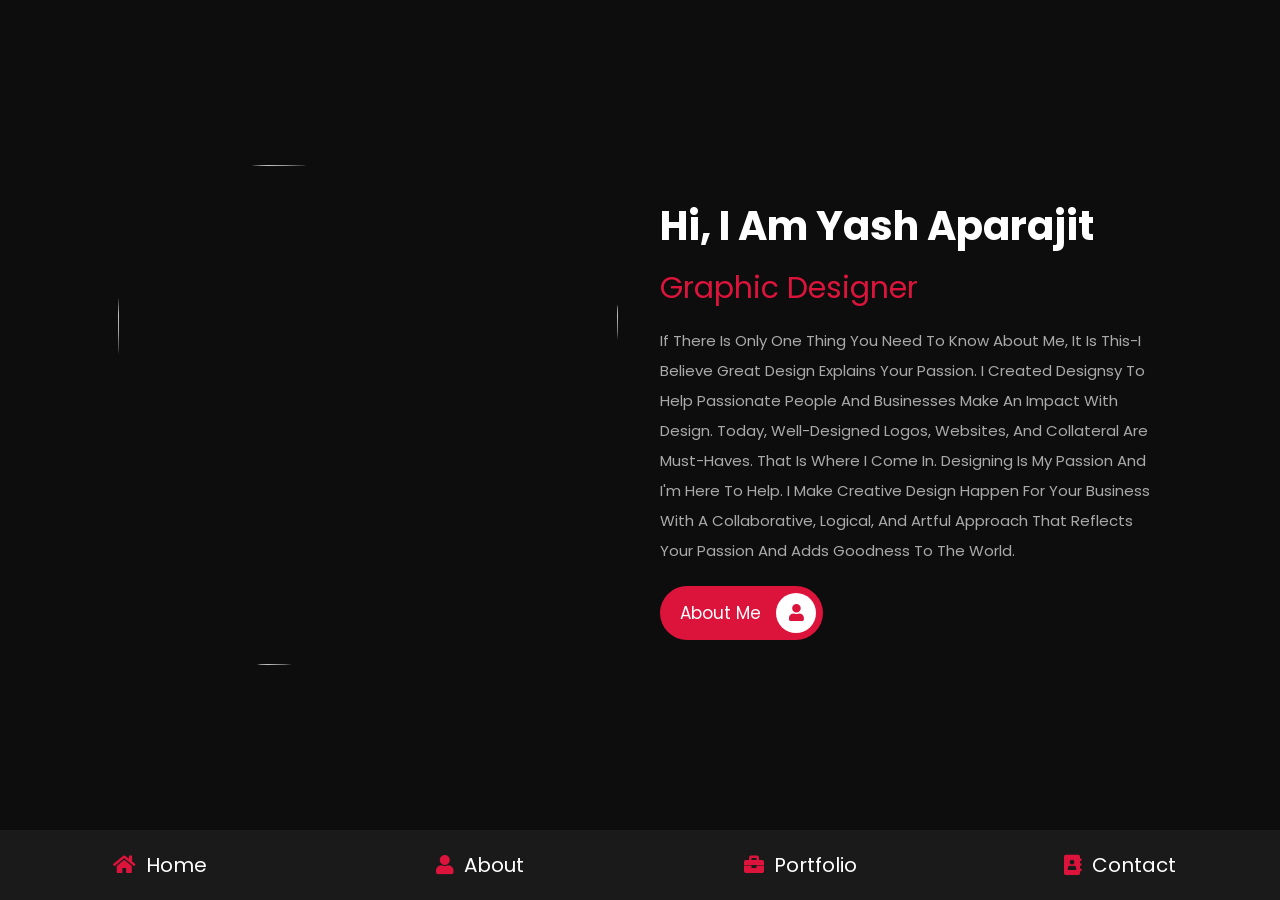
==== index.html @ 3bfcda6c "portfolio" ====
<!DOCTYPE html>
<html lang="en">
<head>
    <meta charset="UTF-8">
    <meta http-equiv="X-UA-Compatible" content="IE=edge">
    <meta name="viewport" content="width=device-width, initial-scale=1.0">
    <title>home</title>

    <!-- font awesome cdn link  -->
    <link rel="stylesheet" href="https://cdnjs.cloudflare.com/ajax/libs/font-awesome/5.15.4/css/all.min.css">

    <!-- custom css file link  -->
    <link rel="stylesheet" href="css/style.css">

</head>
<body>
    
<!-- navbar section starts  -->

<nav class="navbar">
    <a href="index.html"> <i class="fas fa-home"></i> <span>home</span> </a>
    <a href="about.html"> <i class="fas fa-user"></i> <span>about</span> </a>
    <a href="portfolio.html"> <i class="fas fa-briefcase"></i> <span>portfolio</span> </a>
    <a href="contact.html"> <i class="fas fa-address-book"></i> <span>contact</span> </a>
</nav>

<!-- navbar section ends -->

<!-- home section starts  -->

<section class="home">

    <div class="image">
        <img src="E:\coding\Graphic Portfolio\personal portfolio\images\yash 1.jpeg" alt="">
    </div>

    <div class="content">
        <h3>Hi, I am Yash Aparajit</h3>
        <span>Graphic Designer</span>
        <p>If there is only one thing you need to know about me, it is this-I believe great design explains your passion. I created Designsy to help passionate people and businesses make an impact with design. Today, well-designed logos, websites, and collateral are must-haves.
That is where I come in. Designing is my passion and I'm here to help. I make creative design happen for your business with a collaborative, logical, and artful approach that reflects your passion and adds goodness to the world. </p>
        <a href="about.html" class="btn"> about me <i class="fas fa-user"></i> </a>
    </div>

</section>

<!-- home section ends -->

</body>
</html>
---- css/style.css ----
@import url("https://fonts.googleapis.com/css2?family=Poppins:wght@100;300;400;500;600;700&display=swap");
* {
  font-family: 'Poppins', sans-serif;
  margin: 0;
  padding: 0;
  -webkit-box-sizing: border-box;
          box-sizing: border-box;
  text-decoration: none;
  outline: none;
  border: none;
  text-transform: capitalize;
}

html {
  font-size: 62.5%;
  overflow-x: hidden;
}

html::-webkit-scrollbar {
  width: 1rem;
}

html::-webkit-scrollbar-track {
  background: #0d0d0d;
}

html::-webkit-scrollbar-thumb {
  background: crimson;
  border-radius: 5rem;
}

body {
  background: #0d0d0d;
  padding-bottom: 6.5rem;
}

section {
  padding: 5rem 9%;
}

.heading {
  text-align: center;
  font-size: 6vw;
  color: #fff;
  margin-bottom: 3rem;
  text-transform: uppercase;
}

.heading span {
  text-transform: uppercase;
  color: crimson;
}

.btn {
  display: inline-block;
  margin-top: 1rem;
  border-radius: 5rem;
  background: crimson;
  padding: .7rem;
  font-size: 1.7rem;
  color: #fff;
  padding-left: 2rem;
}

.btn i {
  height: 4rem;
  width: 4rem;
  line-height: 4rem;
  font-size: 1.7rem;
  text-align: center;
  background: #fff;
  color: crimson;
  border-radius: 50%;
  margin-left: 1rem;
  -webkit-transition: .2s linear;
  transition: .2s linear;
}

.btn:hover i {
  margin-left: 2rem;
}

.navbar {
  position: fixed;
  bottom: 0;
  left: 0;
  right: 0;
  display: -webkit-box;
  display: -ms-flexbox;
  display: flex;
  z-index: 1000;
  -webkit-box-align: end;
      -ms-flex-align: end;
          align-items: flex-end;
}

.navbar a {
  padding: 2rem;
  font-size: 2rem;
  background: #1a1a1a;
  -webkit-box-flex: 1;
      -ms-flex: 1;
          flex: 1;
  color: #fff;
  text-align: center;
  -webkit-transition: .2s linear;
  transition: .2s linear;
}

.navbar a i {
  color: crimson;
  padding-right: .5rem;
}

.navbar a:hover {
  background: crimson;
  padding-bottom: 6rem;
}

.navbar a:hover i {
  color: #fff;
}

.home {
  display: -webkit-box;
  display: -ms-flexbox;
  display: flex;
  -webkit-box-align: center;
      -ms-flex-align: center;
          align-items: center;
  -ms-flex-wrap: wrap;
      flex-wrap: wrap;
  gap: 4rem;
  min-height: calc(100vh - 6.5rem);
}

.home .image {
  -webkit-box-flex: 1;
      -ms-flex: 1 1 42rem;
          flex: 1 1 42rem;
  text-align: center;
}

.home .image img {
  height: 50rem;
  width: 50rem;
  border-radius: 30% 70% 70% 30% / 30% 30% 70% 70%;
}

.home .content {
  -webkit-box-flex: 1;
      -ms-flex: 1 1 42rem;
          flex: 1 1 42rem;
}

.home .content h3 {
  color: #fff;
  font-size: 4rem;
  padding-bottom: .5rem;
}

.home .content span {
  font-size: 3rem;
  color: crimson;
  padding: .5rem 0;
  display: block;
}

.home .content p {
  font-size: 1.5rem;
  color: #aaa;
  padding: 1rem 0;
  line-height: 2;
}

.about .row {
  display: -webkit-box;
  display: -ms-flexbox;
  display: flex;
  -webkit-box-align: center;
      -ms-flex-align: center;
          align-items: center;
  -ms-flex-wrap: wrap;
      flex-wrap: wrap;
  gap: 2rem;
}

.about .row .info-container {
  -webkit-box-flex: 1;
      -ms-flex: 1 1 42rem;
          flex: 1 1 42rem;
}

.about .row .info-container h1 {
  font-size: 3rem;
  color: #fff;
  text-transform: uppercase;
  padding-bottom: 1rem;
}

.about .row .info-container .box-container {
  padding: 1rem 0;
  display: -webkit-box;
  display: -ms-flexbox;
  display: flex;
  -ms-flex-wrap: wrap;
      flex-wrap: wrap;
  gap: 8rem;
}

.about .row .info-container .box-container .box {
  -webkit-box-flex: 1;
      -ms-flex: 1 1 20rem;
          flex: 1 1 20rem;
}

.about .row .info-container .box-container .box h3 {
  font-size: 1.7rem;
  color: #fff;
  padding: 1rem 0;
  font-weight: normal;
}

.about .row .info-container .box-container .box h3 span {
  color: #aaa;
  font-weight: lighter;
}

.about .row .count-container {
  -webkit-box-flex: 1;
      -ms-flex: 1 1 42rem;
          flex: 1 1 42rem;
  display: -webkit-box;
  display: -ms-flexbox;
  display: flex;
  -ms-flex-wrap: wrap;
      flex-wrap: wrap;
  gap: 2rem;
}

.about .row .count-container .box {
  -webkit-box-flex: 1;
      -ms-flex: 1 1 20rem;
          flex: 1 1 20rem;
  padding: 3rem 4rem;
  border-radius: .5rem;
  background: #1a1a1a;
  -webkit-box-shadow: 0 0.5rem 1rem rgba(0, 0, 0, 0.9);
          box-shadow: 0 0.5rem 1rem rgba(0, 0, 0, 0.9);
}

.about .row .count-container .box h3 {
  font-size: 5rem;
  color: crimson;
}

.about .row .count-container .box p {
  font-size: 2rem;
  color: #aaa;
}

.skills .box-container {
  display: -ms-grid;
  display: grid;
  -ms-grid-columns: (minmax(16rem, 1fr))[auto-fit];
      grid-template-columns: repeat(auto-fit, minmax(16rem, 1fr));
  gap: 1.5rem;
}

.skills .box-container .box {
  padding: 2rem;
  text-align: center;
  -webkit-box-shadow: 0 0.5rem 1rem rgba(0, 0, 0, 0.7);
          box-shadow: 0 0.5rem 1rem rgba(0, 0, 0, 0.7);
  border-radius: .5rem;
  background: #1a1a1a;
}

.skills .box-container .box:hover {
  background: #fff;
}

.skills .box-container .box:hover h3 {
  color: #0d0d0d;
}

.skills .box-container .box img {
  height: 7rem;
  margin-bottom: 1rem;
}

.skills .box-container .box h3 {
  color: #fff;
  font-size: 1.7rem;
  font-weight: normal;
  text-transform: uppercase;
}

.education .box-container {
  display: -webkit-box;
  display: -ms-flexbox;
  display: flex;
  -ms-flex-wrap: wrap;
      flex-wrap: wrap;
}

.education .box-container .box {
  -webkit-box-flex: 1;
      -ms-flex: 1 1 40rem;
          flex: 1 1 40rem;
  margin-left: 2rem;
  padding-top: 0;
  padding-bottom: 0;
  padding-left: 3.5rem;
  padding-bottom: 3rem;
  border-left: 0.1rem solid #aaa;
  position: relative;
}

.education .box-container .box i {
  height: 4.5rem;
  width: 4.5rem;
  line-height: 4.5rem;
  font-size: 1.7rem;
  border-radius: 50%;
  background: crimson;
  color: #fff;
  text-align: center;
  position: absolute;
  top: -1rem;
  left: -2.5rem;
}

.education .box-container .box span {
  font-size: 1.7rem;
  color: #fff;
  border-radius: 5rem;
  padding: .5rem 1.5rem;
  background: #1a1a1a;
}

.education .box-container .box h3 {
  font-size: 2rem;
  padding: 1rem 0;
  color: #fff;
  padding-top: 3rem;
  font-weight: normal;
}

.education .box-container .box p {
  font-size: 1.5rem;
  color: #aaa;
  line-height: 2;
}

.portfolio {
  text-align: center;
}

.portfolio .box-container {
  display: -ms-grid;
  display: grid;
  -ms-grid-columns: (minmax(31rem, 1fr))[auto-fit];
      grid-template-columns: repeat(auto-fit, minmax(31rem, 1fr));
  gap: 1.5rem;
  margin-bottom: 2rem;
}

.portfolio .box-container .box {
  height: 30rem;
  overflow: hidden;
  position: relative;
}

.portfolio .box-container .box:hover .content {
  -webkit-transform: translateY(0%);
          transform: translateY(0%);
}

.portfolio .box-container .box img {
  height: 100%;
  width: 100%;
  -o-object-fit: cover;
     object-fit: cover;
}

.portfolio .box-container .box .content {
  position: absolute;
  top: 0;
  left: 0;
  height: 100%;
  width: 100%;
  background: #1a1a1a;
  display: -webkit-box;
  display: -ms-flexbox;
  display: flex;
  -webkit-box-orient: vertical;
  -webkit-box-direction: normal;
      -ms-flex-flow: column;
          flex-flow: column;
  -webkit-box-align: center;
      -ms-flex-align: center;
          align-items: center;
  -webkit-box-pack: center;
      -ms-flex-pack: center;
          justify-content: center;
  padding: 2rem;
  -webkit-transform: translateY(-100%);
          transform: translateY(-100%);
  -webkit-transition: .2s linear;
  transition: .2s linear;
}

.portfolio .box-container .box .content h3 {
  font-size: 2.5rem;
  color: #fff;
  text-transform: uppercase;
  font-weight: normal;
}

.portfolio .box-container .box .content p {
  padding: 1rem 0;
  font-size: 1.5rem;
  line-height: 2;
  color: #aaa;
}

.portfolio .box-container .box .content a {
  font-size: 2rem;
  color: crimson;
}

.portfolio .box-container .box .content a:hover {
  color: #fff;
}

.blogs .box-container {
  display: -ms-grid;
  display: grid;
  -ms-grid-columns: (minmax(31rem, 1fr))[auto-fit];
      grid-template-columns: repeat(auto-fit, minmax(31rem, 1fr));
  gap: 1.5rem;
}

.blogs .box-container .box {
  text-align: center;
  padding: 2rem;
  border-radius: .5rem;
  background: #1a1a1a;
  -webkit-box-shadow: 0 0.5rem 1rem rgba(0, 0, 0, 0.7);
          box-shadow: 0 0.5rem 1rem rgba(0, 0, 0, 0.7);
}

.blogs .box-container .box:hover .image img {
  -webkit-transform: scale(1.2);
          transform: scale(1.2);
}

.blogs .box-container .box .image {
  height: 25rem;
  width: 100%;
  border-radius: .5rem;
  overflow: hidden;
}

.blogs .box-container .box .image img {
  height: 100%;
  width: 100%;
  -o-object-fit: cover;
     object-fit: cover;
  -webkit-transition: .2s linear;
  transition: .2s linear;
}

.blogs .box-container .box .content .icons {
  position: relative;
  top: -1rem;
  border-radius: .5rem;
  padding: 1.5rem;
  display: inline-block;
  background: #0d0d0d;
}

.blogs .box-container .box .content .icons a {
  font-size: 1.4rem;
  margin: 0 1rem;
  color: #fff;
}

.blogs .box-container .box .content .icons a:hover {
  color: crimson;
}

.blogs .box-container .box .content .icons a i {
  padding-right: .5rem;
  color: crimson;
}

.blogs .box-container .box .content h3 {
  font-size: 2rem;
  color: #fff;
  font-weight: normal;
}

.blogs .box-container .box .content p {
  font-size: 1.5rem;
  color: #aaa;
  padding: 1rem 0;
  line-height: 2;
}

.contact .row {
  display: -webkit-box;
  display: -ms-flexbox;
  display: flex;
  -webkit-box-align: center;
      -ms-flex-align: center;
          align-items: center;
  -ms-flex-wrap: wrap;
      flex-wrap: wrap;
  gap: 2rem;
}

.contact .row .info-container {
  width: 40rem;
}

.contact .row .info-container h1 {
  font-size: 3rem;
  text-transform: uppercase;
  color: #fff;
  padding-bottom: 1rem;
}

.contact .row .info-container p {
  font-size: 1.5rem;
  line-height: 2;
  color: #aaa;
  padding: 1rem 0;
}

.contact .row .info-container .box-container {
  padding: 2rem 0;
}

.contact .row .info-container .box-container .box {
  display: -webkit-box;
  display: -ms-flexbox;
  display: flex;
  gap: 2rem;
  padding: 1rem 0;
}

.contact .row .info-container .box-container .box i {
  font-size: 3rem;
  color: crimson;
}

.contact .row .info-container .box-container .box h3 {
  font-size: 2rem;
  color: #fff;
}

.contact .row .info-container .share a {
  font-size: 2rem;
  height: 4.5rem;
  width: 4.5rem;
  line-height: 4.5rem;
  border-radius: 50%;
  background: #1a1a1a;
  color: #fff;
  text-align: center;
  margin-right: .3rem;
}

.contact .row .info-container .share a:hover {
  background: crimson;
}

.contact .row form {
  -webkit-box-flex: 1;
      -ms-flex: 1 1 42rem;
          flex: 1 1 42rem;
}

.contact .row form .inputBox {
  display: -webkit-box;
  display: -ms-flexbox;
  display: flex;
  -ms-flex-wrap: wrap;
      flex-wrap: wrap;
  -webkit-box-pack: justify;
      -ms-flex-pack: justify;
          justify-content: space-between;
}

.contact .row form .inputBox input {
  width: 49%;
}

.contact .row form .inputBox input,
.contact .row form textarea {
  border-radius: 5rem;
  padding: 1.2rem 1.8rem;
  font-size: 1.6rem;
  color: #fff;
  text-transform: none;
  margin: .7rem 0;
  background: #1a1a1a;
}

.contact .row form textarea {
  width: 100%;
  border-radius: 1rem;
  resize: none;
  height: 25rem;
}

.contact .row form .btn {
  padding: 1rem 3rem;
  cursor: pointer;
}

.contact .row form .btn:hover {
  background: #fff;
  color: #0d0d0d;
}

@media (max-width: 1200px) {
  html {
    font-size: 55%;
  }
  section {
    padding: 3rem 2rem;
  }
}

@media (max-width: 768px) {
  .heading {
    font-size: 12vw;
  }
  .navbar a i {
    padding: 0;
  }
  .navbar a span {
    display: none;
  }
  .navbar a:hover {
    padding-bottom: 2rem;
  }
  .home {
    text-align: center;
    gap: 2rem;
  }
  .home .image img {
    height: 30rem;
    width: 30rem;
  }
  .home .content h3 {
    font-size: 3rem;
  }
  .home .content span {
    font-size: 2.5rem;
  }
  .contact .row form .inputBox input {
    width: 100%;
    margin-bottom: 1rem;
  }
}

@media (max-width: 450px) {
  html {
    font-size: 50%;
  }
}
/*# sourceMappingURL=style.css.map */
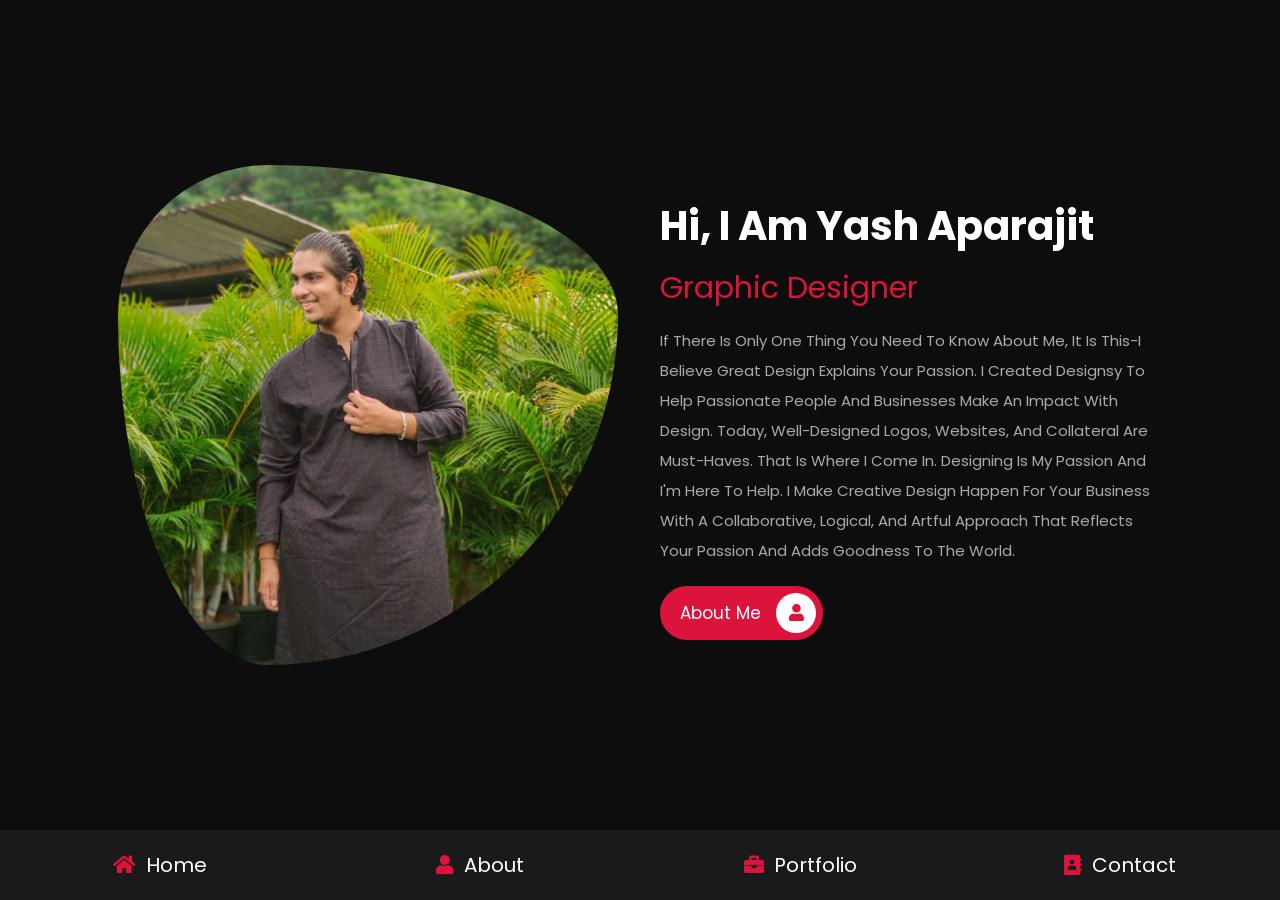
==== commit e6eb1356: "Update index.html" ====
--- a/index.html
+++ b/index.html
@@ -31,7 +31,7 @@
 <section class="home">
 
     <div class="image">
-        <img src="E:\coding\Graphic Portfolio\personal portfolio\images\yash 1.jpeg" alt="">
+        <img src="images\yash 1.jpeg" alt="">
     </div>
 
     <div class="content">
@@ -47,4 +47,4 @@
 <!-- home section ends -->
 
 </body>
-</html>+</html>
